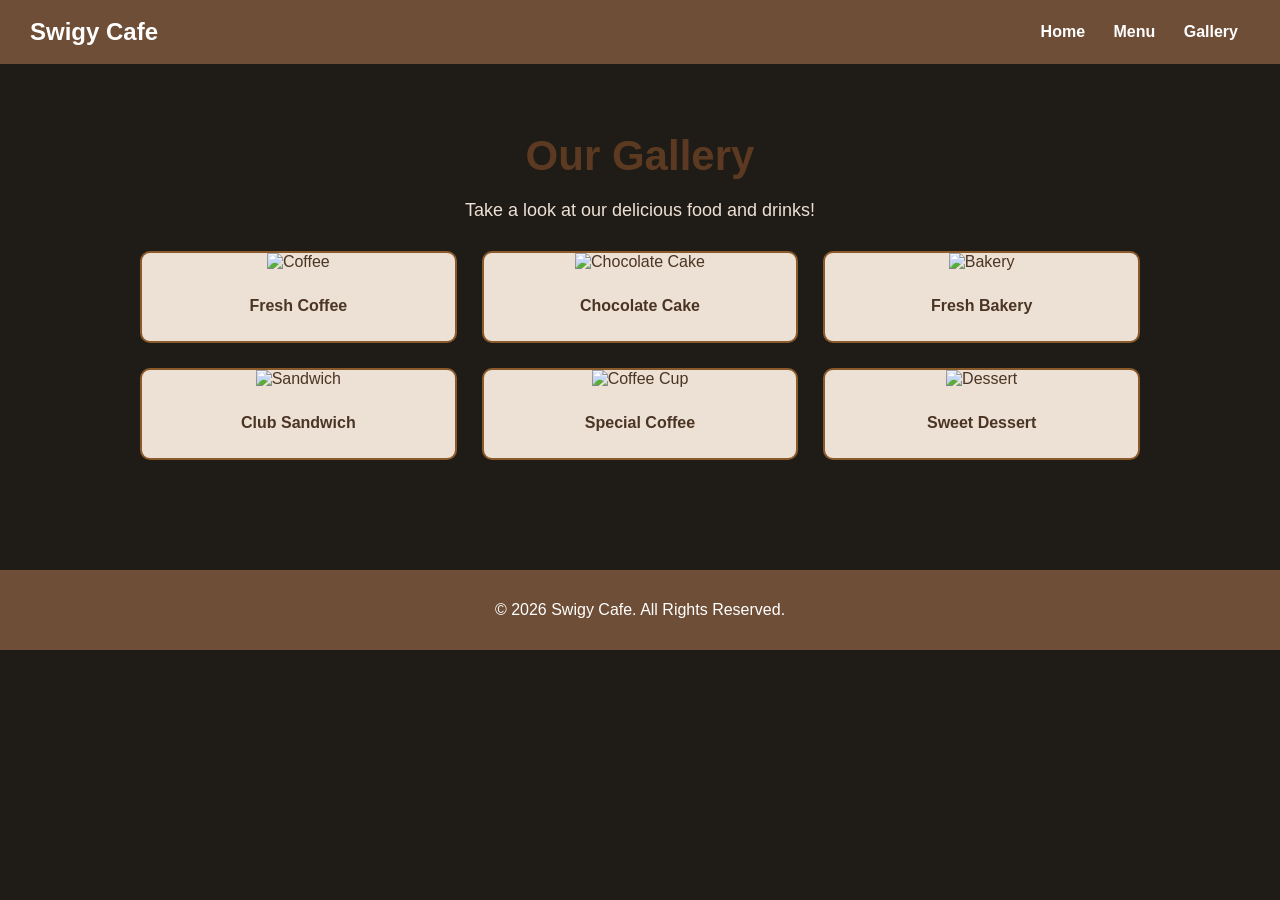
==== gallery.html @ 51db411a "add gallery page" ====
<!DOCTYPE html>
<html lang="en">
<head>
    <meta charset="UTF-8">
    <meta name="viewport" content="width=device-width, initial-scale=1.0">
    <title>Swigy Cafe - Gallery</title>
    <link rel="stylesheet" href="style.css">
</head>
<body>

    <nav class="navbar">
        <h2>Swigy Cafe</h2>
        <div>
            <a href="index.html">Home</a>
            <a href="menu.html">Menu</a>
            <a href="gallery.html">Gallery</a>
        </div>
    </nav>

    <div class="container">
        <h1>Our Gallery</h1>
        <p class="menu-intro">Take a look at our delicious food and drinks!</p>

        <div class="gallery-grid">

            <div class="gallery-item">
                <img src="https://images.unsplash.com/photo-1509042239860-f550ce710b93?w=500" alt="Coffee">
                <p>Fresh Coffee</p>
            </div>

            <div class="gallery-item">
                <img src="https://images.unsplash.com/photo-1578985545062-69928b1d9587?w=500" alt="Chocolate Cake">
                <p>Chocolate Cake</p>
            </div>

            <div class="gallery-item">
                <img src="https://images.unsplash.com/photo-1555507036-ab1f4038808a?w=500" alt="Bakery">
                <p>Fresh Bakery</p>
            </div>

            <div class="gallery-item">
                <img src="https://images.unsplash.com/photo-1525351484163-7529414344d8?w=500" alt="Sandwich">
                <p>Club Sandwich</p>
            </div>

            <div class="gallery-item">
                <img src="https://images.unsplash.com/photo-1517701604599-bb29b565090c?w=500" alt="Coffee Cup">
                <p>Special Coffee</p>
            </div>

            <div class="gallery-item">
                <img src="https://images.unsplash.com/photo-1565958011703-44f9829ba187?w=500" alt="Dessert">
                <p>Sweet Dessert</p>
            </div>

        </div>
    </div>

    <footer>
        <p>© 2026 Swigy Cafe. All Rights Reserved.</p>
    </footer>

</body>
</html>
---- style.css ----
body {
    background-color: #1f1b17; /* Cream background */
    color: #4A3525; /* Dark brown text */
    font-family: Arial, sans-serif;
    margin: 0;
    padding: 0;
}

.container {
    text-align: center;
    padding: 40px 20px;
}

h1 {
    color: #5C3A21;
    font-size: 42px;
    margin-bottom: 20px;
}

.cafe-img {
    width: 350px;
    height: 220px;
    object-fit: cover;
    border-radius: 10px;
    border: 3px solid #8B5A2B;
    margin-bottom: 30px;
}

table {
    margin: 0 auto; /* Table ko center karne ke liye */
    width: 70%;
    max-width: 700px;
    border-collapse: collapse;
    background-color: #EDE0D4;
    box-shadow: 0 4px 8px rgba(0, 0, 0, 0.1);
}

th, td {
    border: 1px solid #8B5A2B;
    padding: 14px;
    text-align: center;
}

th {
    background-color: #6F4E37; /* Coffee brown header */
    color: #FFFFFF;
    font-size: 18px;
}

tr:hover {
    background-color: #E6CCB2;
}

button {
    margin-top: 30px;
    padding: 14px 32px;
    font-size: 18px;
    font-weight: bold;
    background-color: #6F4E37;
    color: #FFFFFF;
    border: none;
    border-radius: 6px;
    cursor: pointer;
}

button:hover {
    background-color: #4A3525;
}

/* Navigation Bar */

.navbar {
    background-color: #6F4E37;
    padding: 18px 30px;
    display: flex;
    justify-content: space-between;
    align-items: center;
}

.navbar h2 {
    color: white;
    margin: 0;
}

.navbar a {
    color: white;
    text-decoration: none;
    margin: 0 12px;
    font-weight: bold;
}

.navbar a:hover {
    color: #EDE0D4;
}

/* Menu Page */

.menu-intro {
    color: #EDE0D4;
    font-size: 18px;
    margin-bottom: 30px;
}

.category-title {
    color: #EDE0D4;
    margin-top: 35px;
}

footer {
    background-color: #6F4E37;
    color: white;
    text-align: center;
    padding: 15px;
    margin-top: 40px;
}
/* Gallery Page */

.gallery-grid {
    display: grid;
    grid-template-columns: repeat(3, 1fr);
    gap: 25px;
    max-width: 1000px;
    margin: 30px auto;
}

.gallery-item {
    background-color: #EDE0D4;
    border: 2px solid #8B5A2B;
    border-radius: 10px;
    overflow: hidden;
}

.gallery-item img {
    width: 100%;
    height: 200px;
    object-fit: cover;
}

.gallery-item p {
    color: #4A3525;
    font-weight: bold;
    padding: 10px;
}

@media (max-width: 700px) {
    .gallery-grid {
        grid-template-columns: 1fr;
    }
}
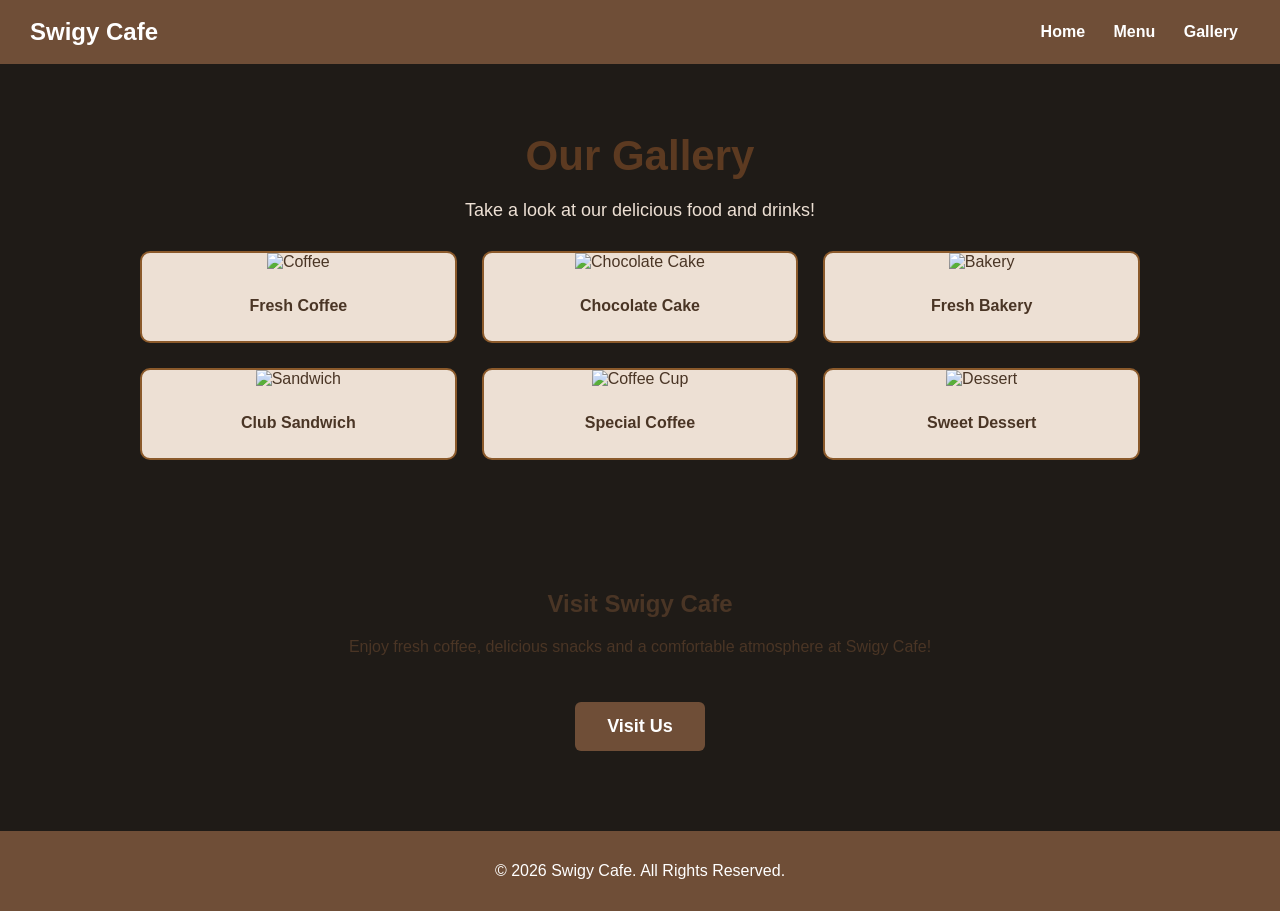
==== commit f19fef64: "Add visit us section to gallery" ====
--- a/gallery.html
+++ b/gallery.html
@@ -55,6 +55,15 @@
 
         </div>
     </div>
+    <div class="container">
+    <h2>Visit Swigy Cafe</h2>
+    <p>Enjoy fresh coffee, delicious snacks and a
+       comfortable atmosphere at Swigy Cafe!</p>
+
+    <button onclick="alert('Thank you for visiting Swigy Cafe!')">
+        Visit Us
+    </button>
+</div>
 
     <footer>
         <p>© 2026 Swigy Cafe. All Rights Reserved.</p>
